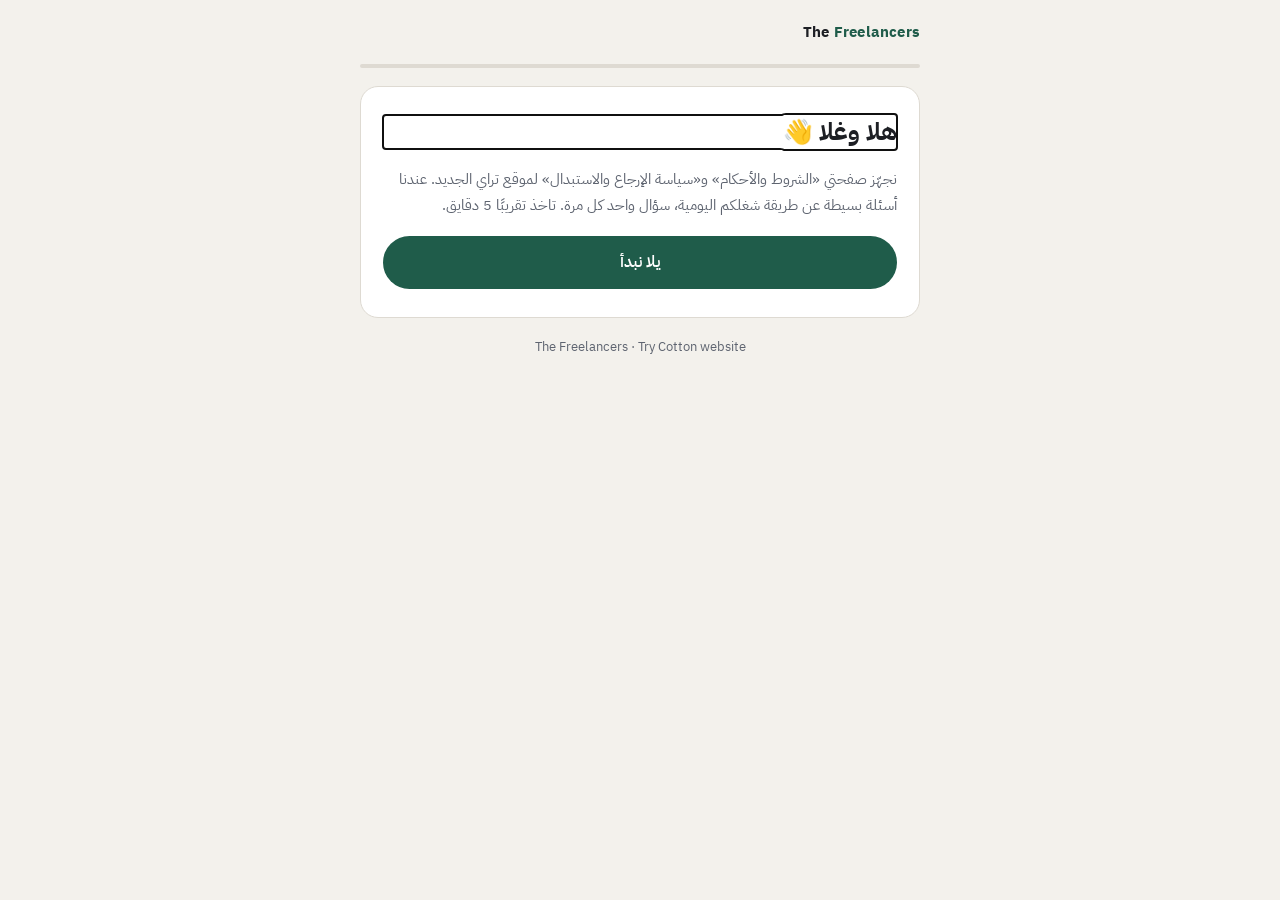
==== trycotton/index.html @ 7494813a "Add Try Cotton questionnaire" ====
<!doctype html>
<html lang="ar" dir="rtl">
<head>
<meta charset="utf-8">
<meta name="viewport" content="width=device-width, initial-scale=1, viewport-fit=cover">
<title>أسئلة تراي — The Freelancers</title>
<meta name="robots" content="noindex, nofollow">
<link rel="preconnect" href="https://fonts.googleapis.com">
<link rel="preconnect" href="https://fonts.gstatic.com" crossorigin>
<link href="https://fonts.googleapis.com/css2?family=IBM+Plex+Sans+Arabic:wght@400;500;600;700&display=swap" rel="stylesheet">
<style>
/* Layout: one centred card, one question per screen, progress line on top */
:root{
  --bg:#F3F1EC; --card:#FFFFFF; --ink:#1D1F24; --muted:#5E6470; --line:#DEDAD2;
  --accent:#1F5C4A; --accent-ink:#FFFFFF; --accent-soft:#E3EEEA; --focus:#2F7D66;
  --font:"IBM Plex Sans Arabic", Tahoma, "Segoe UI", sans-serif;
  color-scheme: light;
}
@media (prefers-color-scheme: dark){ :root{
  --bg:#15171B; --card:#1E2126; --ink:#ECEDEF; --muted:#A3A9B3; --line:#33373E;
  --accent:#5DB79A; --accent-ink:#0F1A16; --accent-soft:#1F3029; --focus:#7FD0B5; color-scheme: dark; } }
*{box-sizing:border-box}
html,body{margin:0;height:100%}
body{background:var(--bg);color:var(--ink);font-family:var(--font);font-size:17px;line-height:1.7;
  padding-left:max(16px,env(safe-area-inset-left,0px));padding-right:max(16px,env(safe-area-inset-right,0px));
  padding-top:env(safe-area-inset-top,0px);padding-bottom:env(safe-area-inset-bottom,0px)}
.wrap{max-width:560px;margin:0 auto;min-height:100%;display:flex;flex-direction:column;padding-block:20px 28px;gap:18px}
.top{display:flex;align-items:center;justify-content:space-between;gap:12px}
.brand{font-weight:700;letter-spacing:.2px;font-size:15px;direction:ltr}
.brand span{color:var(--accent)}
.count{font-size:14px;color:var(--muted);font-variant-numeric:tabular-nums}
.bar{height:4px;background:var(--line);border-radius:4px;overflow:hidden}
.bar i{display:block;height:100%;width:0;background:var(--accent);transition:width .35s ease}
.card{background:var(--card);border:1px solid var(--line);border-radius:18px;padding:28px 22px;display:flex;flex-direction:column;gap:18px;flex:0 0 auto}
.step{font-size:13px;color:var(--accent);font-weight:600}
h1{font-size:24px;line-height:1.45;margin:0;text-wrap:balance}
.hint{margin:0;color:var(--muted);font-size:15px}
.opts{display:flex;flex-direction:column;gap:10px}
.opt{display:flex;align-items:center;gap:12px;width:100%;text-align:right;font:inherit;font-size:16px;color:var(--ink);
  background:var(--card);border:1.5px solid var(--line);border-radius:12px;padding:13px 14px;cursor:pointer;min-height:52px}
.opt:hover{border-color:var(--accent)}
.opt[aria-pressed="true"]{border-color:var(--accent);background:var(--accent-soft)}
.opt .dot{flex:0 0 22px;height:22px;border-radius:50%;border:2px solid var(--line);display:grid;place-items:center}
.opt.multi .dot{border-radius:6px}
.opt[aria-pressed="true"] .dot{border-color:var(--accent);background:var(--accent)}
.opt[aria-pressed="true"] .dot::after{content:"";width:8px;height:8px;border-radius:50%;background:var(--accent-ink)}
.opt.multi[aria-pressed="true"] .dot::after{border-radius:2px}
label.field{display:flex;flex-direction:column;gap:6px;font-size:15px;color:var(--muted)}
input[type=text],textarea{font:inherit;font-size:16px;color:var(--ink);background:var(--card);border:1.5px solid var(--line);
  border-radius:12px;padding:12px 14px;width:100%}
textarea{min-height:110px;resize:vertical}
input:focus,textarea:focus,.opt:focus-visible,.btn:focus-visible{outline:3px solid var(--focus);outline-offset:2px}
.nav{display:flex;gap:10px;align-items:center}
.btn{font:inherit;font-weight:600;font-size:16px;border-radius:999px;padding:12px 22px;cursor:pointer;border:1.5px solid transparent;min-height:48px}
.btn.primary{background:var(--accent);color:var(--accent-ink);flex:1}
.btn.primary:disabled{opacity:.45;cursor:not-allowed}
.btn.ghost{background:transparent;color:var(--ink);border-color:var(--line)}
.err{color:#B3261E;font-size:14px;margin:0}
@media (prefers-color-scheme: dark){ .err{color:#F2B8B5} }
.summary{display:flex;flex-direction:column;gap:12px;max-height:46vh;overflow:auto;padding-inline-end:4px}
.summary div{border-bottom:1px solid var(--line);padding-bottom:10px}
.summary b{display:block;font-size:14px;color:var(--muted);font-weight:500}
.summary span{white-space:pre-line}
.foot{text-align:center;font-size:13px;color:var(--muted);direction:ltr}
.fade{animation:in .3s ease both}
@keyframes in{from{opacity:.4;transform:translateY(6px)}to{opacity:1;transform:none}}
@media (prefers-reduced-motion: reduce){.fade{animation:none}.bar i{transition:none}}
@media (max-width:420px){h1{font-size:21px}.card{padding:22px 16px}}
</style>
</head>
<body>
<div class="wrap">
  <div class="top">
    <div class="brand">The <span>Freelancers</span></div>
    <div class="count" id="count"></div>
  </div>
  <div class="bar" aria-hidden="true"><i id="bar"></i></div>
  <main class="card fade" id="card" aria-live="polite"></main>
  <div class="foot">The Freelancers · Try Cotton website</div>
</div>

<script>
// ===== Settings =====
// WhatsApp number that receives the answers (country code, no + or spaces), e.g. 96512345678
const WHATSAPP_TO = "96596789521";

// ===== Questions (the journey) =====
// type: intro | text | single | multi | review
// "other": true adds a free-text "غير ذلك" choice. "when" decides if a step shows.
const steps = [
  { id:"intro", type:"intro",
    title:"هلا وغلا 👋",
    hint:"نجهّز صفحتي «الشروط والأحكام» و«سياسة الإرجاع والاستبدال» لموقع تراي الجديد. عندنا أسئلة بسيطة عن طريقة شغلكم اليومية، سؤال واحد كل مرة. تاخذ تقريبًا 5 دقايق." },

  { id:"name", type:"text", section:"عنكم", title:"قبل لا نبدأ، منو معانا؟", hint:"اسمك ومنصبك، عشان نعرف نرجع لك لو احتجنا.", placeholder:"مثال: محمد — مدير المبيعات", required:true },

  { id:"legal", type:"text", section:"الشركة", title:"شنو الاسم الرسمي للشركة مثل ما هو مكتوب في السجل التجاري؟", hint:"مكتوب عندنا: الفهد والشلبي للتجارة العامة والمقاولات. إذا صحيح، اكتب «صحيح».", placeholder:"الاسم الرسمي", required:true },
  { id:"cr", type:"text", section:"الشركة", title:"رقم السجل التجاري؟", hint:"مكتوب عندنا 28936. إذا صحيح، اكتب «صحيح».", placeholder:"رقم السجل", required:true },
  { id:"address", type:"text", section:"الشركة", title:"عنوان الشركة اللي نكتبه في الموقع؟", hint:"المنطقة، القطعة، الشارع، المبنى. أو اكتب «لا نريد عنوان».", placeholder:"العنوان", required:true },

  { id:"cutoff", type:"single", section:"التوصيل", title:"لين أي ساعة يقدر العميل يطلب ويوصله الطلب باجر؟", options:["لين 6 المغرب","لين 8 بالليل","لين 10 بالليل","ما في وقت محدد، كل الطلبات توصل اليوم الثاني"], other:true },
  { id:"days", type:"multi", section:"التوصيل", title:"أي أيام يشتغل التوصيل؟", hint:"اختر كل الأيام اللي فيها توصيل.", options:["الأحد","الاثنين","الثلاثاء","الأربعاء","الخميس","الجمعة","السبت"] },
  { id:"attempts", type:"single", section:"التوصيل", title:"إذا المندوب ما قدر يوصل للعميل (ما يرد أو العنوان غلط)، كم مرة يحاول قبل ما يُلغى الطلب؟", options:["مرة وحدة","مرتين","3 مرات","ما نلغي، نتواصل لين نوصل"], other:true },

  { id:"pay", type:"multi", section:"الدفع", title:"طرق الدفع اللي تبونها في الموقع الجديد؟", hint:"اختر كل اللي ينطبق.", options:["كي نت","فيزا / ماستركارد","الدفع عند الاستلام (كاش)"] },
  { id:"codRefund", type:"single", section:"الدفع", when:a=>(a.pay||[]).includes("الدفع عند الاستلام (كاش)"),
    title:"لو العميل دفع كاش عند الاستلام ورجّع الطلب، كيف ترجعون له فلوسه؟", options:["كاش مع المندوب وقت الاستلام","تحويل بنكي","رصيد للطلب الجاي"], other:true },

  { id:"cancel", type:"single", section:"الإلغاء", title:"لو العميل دفع وبعدين غيّر رأيه قبل لا ينشحن الطلب، يقدر يلغيه؟", options:["إيه، ونرجع له المبلغ كامل","لا، بعد الدفع ما في إلغاء"], other:true },

  { id:"packs", type:"single", section:"الإرجاع", title:"العبوات (6 أو 12 قطعة): لو العميل فتح قطعة وحدة من العبوة، شنو يصير بالباقي؟", options:["نقبل إرجاع القطع المسكّرة فقط","العبوة لازم ترجع كاملة ومسكّرة، وإلا ما نقبل"], other:true },
  { id:"sale", type:"single", section:"الإرجاع", title:"المنتجات اللي عليها خصم أو عرض، تنرجع مثل غيرها؟", options:["إيه، نفس السياسة","لا، العروض ما تنرجع ولا تتبدل","تتبدل بس، ما تنرجع فلوسها"], other:true },
  { id:"exchange", type:"single", section:"الإرجاع", title:"في الاستبدال، العميل يقدر ياخذ شنو بداله؟", options:["نفس المنتج بمقاس أو لون ثاني فقط","أي منتج ثاني من الموقع"], other:true },
  { id:"damaged", type:"single", section:"الإرجاع", title:"لو وصل للعميل منتج تالف أو غلط، خلال كم لازم يبلغكم؟", options:["خلال 24 ساعة","خلال 3 أيام","خلال 7 أيام"], other:true },

  { id:"years", type:"single", section:"صفحة من نحن", title:"مكتوب في الموقع: «أكثر من 40 عامًا في السوق الكويتي». هذا صحيح ونقدر نثبته؟", options:["صحيح، خلّوه","نعدّل الرقم","نشيله"], other:true },
  { id:"best", type:"single", section:"صفحة من نحن", title:"ومكتوب: «العلامة الأكثر مبيعًا في الكويت». عندكم شي يثبت هالكلام؟", options:["إيه، عندنا ما يثبت","نخففها (مثلاً: من أشهر العلامات في الكويت)","نشيلها"], other:true },

  { id:"extra", type:"text", long:true, section:"أخيرًا", title:"في أي قاعدة أو شرط تبون نضيفه وما سألناكم عنه؟", hint:"مثلاً: حد أدنى للطلب، هدايا، تغليف، أي ملاحظة. إذا ما في شي، اكتب «لا».", placeholder:"اكتب هنا", required:false },

  { id:"review", type:"review", title:"تمام، خلصنا! 🎉", hint:"راجع أجوبتك تحت. إذا كل شي صحيح، اضغط «إرسال على واتساب» وبتوصلنا الأجوبة مباشرة." }
];

// ===== State =====
const answers = {}; const otherText = {};
let i = 0;
const visible = () => steps.filter(s => !s.when || s.when(answers));
const qSteps = () => visible().filter(s => !["intro","review"].includes(s.type));

const el = (tag, attrs={}, kids=[]) => { const e=document.createElement(tag);
  for (const [k,v] of Object.entries(attrs)) { if(k==="class") e.className=v; else if(k==="text") e.textContent=v; else if(k.startsWith("on")) e.addEventListener(k.slice(2),v); else e.setAttribute(k,v); }
  (Array.isArray(kids)?kids:[kids]).forEach(c=>c&&e.appendChild(c)); return e; };

function valueOf(s){
  const v = answers[s.id];
  if (s.type==="multi") return (v||[]).join("، ");
  if (v==="__other") return (otherText[s.id]||"").trim();
  return (v||"").toString().trim();
}
function isDone(s){
  if (s.type==="text") return !s.required || valueOf(s).length>0;
  if (s.type==="multi") return (answers[s.id]||[]).length>0;
  if (s.type==="single") return answers[s.id] && (answers[s.id]!=="__other" || valueOf(s).length>0);
  return true;
}

function render(){
  const list = visible(); const s = list[i]; const qs = qSteps(); const qi = qs.indexOf(s);
  const card = document.getElementById("card"); card.replaceChildren(); card.classList.remove("fade"); void card.offsetWidth; card.classList.add("fade");
  document.getElementById("count").textContent = qi>=0 ? `سؤال ${qi+1} من ${qs.length}` : "";
  document.getElementById("bar").style.width = s.type==="intro" ? "0%" : s.type==="review" ? "100%" : `${Math.round((qi)/qs.length*100)}%`;

  if (s.section) card.appendChild(el("div",{class:"step",text:s.section}));
  card.appendChild(el("h1",{text:s.title, id:"q-title", tabindex:"-1"}));
  if (s.hint) card.appendChild(el("p",{class:"hint",text:s.hint}));

  const next = el("button",{class:"btn primary",type:"button",text: s.type==="intro"?"يلا نبدأ":"التالي", onclick:go});
  const back = i>0 ? el("button",{class:"btn ghost",type:"button",text:"رجوع",onclick:()=>{i--;render()}}) : null;
  const refresh = () => { next.disabled = !isDone(s); };

  if (s.type==="text"){
    const id="in-"+s.id;
    const input = s.long ? el("textarea",{id,placeholder:s.placeholder||""}) : el("input",{id,type:"text",placeholder:s.placeholder||"",autocomplete:"off"});
    input.value = answers[s.id]||"";
    input.addEventListener("input",()=>{answers[s.id]=input.value;refresh()});
    if (!s.long) input.addEventListener("keydown",e=>{ if(e.key==="Enter"&&!next.disabled) go(); });
    card.appendChild(el("label",{class:"field",for:id},[input]));
    setTimeout(()=>input.focus(),50);
  }

  if (s.type==="single"||s.type==="multi"){
    const wrap = el("div",{class:"opts",role:"group","aria-labelledby":"q-title"});
    const opts = [...s.options]; if (s.other) opts.push("__other");
    const otherInput = s.other ? el("input",{type:"text",id:"other-"+s.id,placeholder:"اكتب جوابك",autocomplete:"off"}) : null;
    const otherWrap = s.other ? el("label",{class:"field",for:"other-"+s.id},[otherInput]) : null;
    const sync = () => {
      [...wrap.children].forEach(b=>{ const val=b.dataset.v;
        const on = s.type==="multi" ? (answers[s.id]||[]).includes(val) : answers[s.id]===val;
        b.setAttribute("aria-pressed", on?"true":"false"); });
      if (otherWrap) otherWrap.hidden = answers[s.id]!=="__other";
      refresh();
    };
    opts.forEach(o=>{
      const b = el("button",{class:"opt"+(s.type==="multi"?" multi":""),type:"button","aria-pressed":"false"},[el("span",{class:"dot","aria-hidden":"true"}),el("span",{text:o==="__other"?"غير ذلك":o})]);
      b.dataset.v=o;
      b.addEventListener("click",()=>{
        if (s.type==="multi"){ const cur=new Set(answers[s.id]||[]); cur.has(o)?cur.delete(o):cur.add(o); answers[s.id]=[...cur]; }
        else { answers[s.id]=o; if(o==="__other") setTimeout(()=>otherInput.focus(),30); }
        sync();
        if (s.type==="single" && o!=="__other") setTimeout(()=>{ if(visible()[i]===s) go(); }, 280);
      });
      wrap.appendChild(b);
    });
    card.appendChild(wrap);
    if (otherWrap){ otherInput.value = otherText[s.id]||""; otherInput.addEventListener("input",()=>{otherText[s.id]=otherInput.value;refresh()});
      otherInput.addEventListener("keydown",e=>{ if(e.key==="Enter"&&!next.disabled) go(); }); card.appendChild(otherWrap); }
    sync();
  }

  if (s.type==="review"){
    const sum = el("div",{class:"summary"});
    qSteps().forEach(q=>{ sum.appendChild(el("div",{},[el("b",{text:q.title}), el("span",{text:valueOf(q)||"—"})])); });
    card.appendChild(sum);
    const text = buildMessage();
    const wa = el("a",{class:"btn primary",href:`https://wa.me/${WHATSAPP_TO}?text=${encodeURIComponent(text)}`,target:"_blank",rel:"noopener",text:"إرسال على واتساب",style:"text-align:center;text-decoration:none;display:flex;align-items:center;justify-content:center"});
    const copyMsg = el("p",{class:"hint",text:""});
    const copy = el("button",{class:"btn ghost",type:"button",text:"نسخ الأجوبة",onclick:async()=>{
      try{ await navigator.clipboard.writeText(text); copyMsg.textContent="تم النسخ. الصقها في واتساب أو إيميل وأرسلها لنا."; }
      catch(e){ copyMsg.textContent="ما قدرنا ننسخ تلقائيًا. حدّد النص فوق وانسخه يدويًا."; } }});
    card.appendChild(el("div",{class:"nav"},[wa]));
    card.appendChild(el("div",{class:"nav"},[back, copy]));
    card.appendChild(copyMsg);
    card.appendChild(el("p",{class:"hint",text:"شكرًا على وقتكم. بنجهّز الصفحات ونرسلها لكم للمراجعة."}));
    return;
  }

  card.appendChild(el("div",{class:"nav"},[back, next]));
  refresh();
  if (s.type!=="text") document.getElementById("q-title").focus({preventScroll:true});
}

function go(){
  const list = visible(); const s = list[i];
  if (!isDone(s)) return;
  i = Math.min(i+1, visible().length-1);
  render(); window.scrollTo({top:0,behavior:"smooth"});
}

function buildMessage(){
  const lines = ["أجوبة أسئلة موقع تراي (الشروط والأحكام + الإرجاع)",""];
  qSteps().forEach((q,n)=>{ lines.push(`${n+1}) ${q.title}`); lines.push(`← ${valueOf(q)||"—"}`); lines.push(""); });
  return lines.join("\n");
}

render();
</script>
</body>
</html>
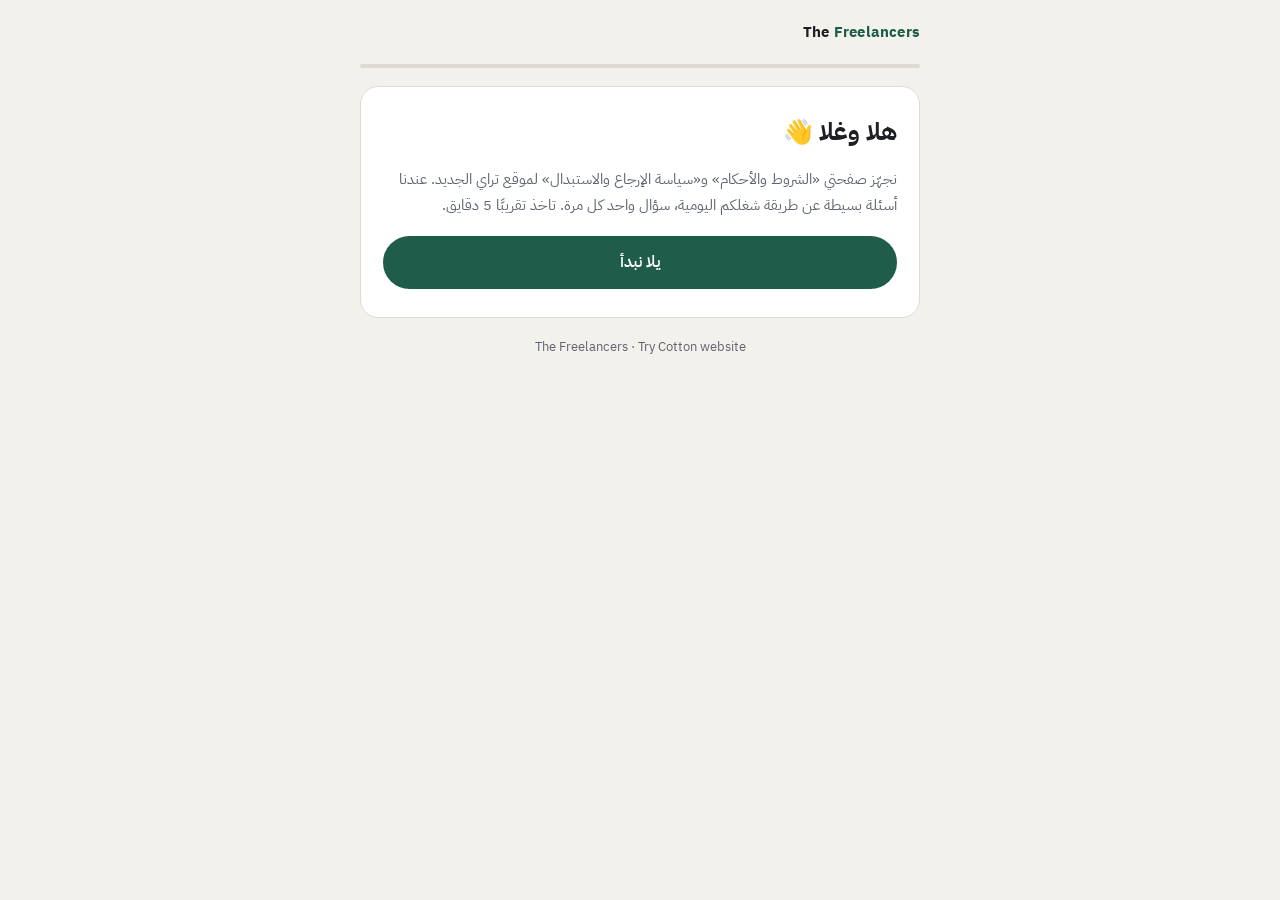
==== commit 21f79074: "Hide focus outline on question title" ====
--- a/trycotton/index.html
+++ b/trycotton/index.html
@@ -50,6 +50,7 @@
   border-radius:12px;padding:12px 14px;width:100%}
 textarea{min-height:110px;resize:vertical}
 input:focus,textarea:focus,.opt:focus-visible,.btn:focus-visible{outline:3px solid var(--focus);outline-offset:2px}
+h1:focus{outline:none}
 .nav{display:flex;gap:10px;align-items:center}
 .btn{font:inherit;font-weight:600;font-size:16px;border-radius:999px;padding:12px 22px;cursor:pointer;border:1.5px solid transparent;min-height:48px}
 .btn.primary{background:var(--accent);color:var(--accent-ink);flex:1}
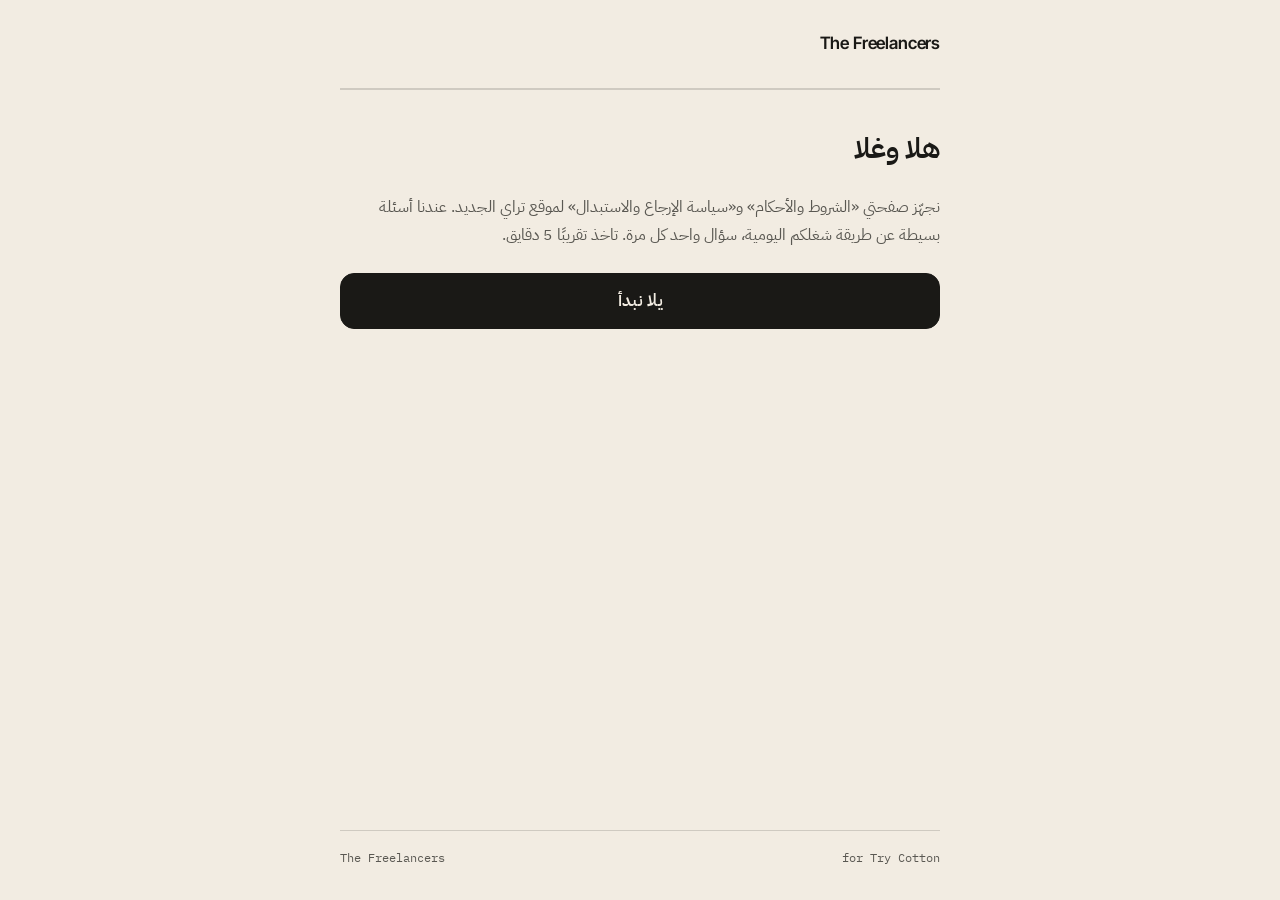
==== commit 332e3799: "Restyle questionnaire with The Freelancers design system and make it a reusable template" ====
--- a/trycotton/index.html
+++ b/trycotton/index.html
@@ -5,92 +5,27 @@
 <meta name="viewport" content="width=device-width, initial-scale=1, viewport-fit=cover">
 <title>أسئلة تراي — The Freelancers</title>
 <meta name="robots" content="noindex, nofollow">
+<meta name="theme-color" content="#F2ECE2" media="(prefers-color-scheme: light)">
+<meta name="theme-color" content="#1A1916" media="(prefers-color-scheme: dark)">
 <link rel="preconnect" href="https://fonts.googleapis.com">
 <link rel="preconnect" href="https://fonts.gstatic.com" crossorigin>
-<link href="https://fonts.googleapis.com/css2?family=IBM+Plex+Sans+Arabic:wght@400;500;600;700&display=swap" rel="stylesheet">
-<style>
-/* Layout: one centred card, one question per screen, progress line on top */
-:root{
-  --bg:#F3F1EC; --card:#FFFFFF; --ink:#1D1F24; --muted:#5E6470; --line:#DEDAD2;
-  --accent:#1F5C4A; --accent-ink:#FFFFFF; --accent-soft:#E3EEEA; --focus:#2F7D66;
-  --font:"IBM Plex Sans Arabic", Tahoma, "Segoe UI", sans-serif;
-  color-scheme: light;
-}
-@media (prefers-color-scheme: dark){ :root{
-  --bg:#15171B; --card:#1E2126; --ink:#ECEDEF; --muted:#A3A9B3; --line:#33373E;
-  --accent:#5DB79A; --accent-ink:#0F1A16; --accent-soft:#1F3029; --focus:#7FD0B5; color-scheme: dark; } }
-*{box-sizing:border-box}
-html,body{margin:0;height:100%}
-body{background:var(--bg);color:var(--ink);font-family:var(--font);font-size:17px;line-height:1.7;
-  padding-left:max(16px,env(safe-area-inset-left,0px));padding-right:max(16px,env(safe-area-inset-right,0px));
-  padding-top:env(safe-area-inset-top,0px);padding-bottom:env(safe-area-inset-bottom,0px)}
-.wrap{max-width:560px;margin:0 auto;min-height:100%;display:flex;flex-direction:column;padding-block:20px 28px;gap:18px}
-.top{display:flex;align-items:center;justify-content:space-between;gap:12px}
-.brand{font-weight:700;letter-spacing:.2px;font-size:15px;direction:ltr}
-.brand span{color:var(--accent)}
-.count{font-size:14px;color:var(--muted);font-variant-numeric:tabular-nums}
-.bar{height:4px;background:var(--line);border-radius:4px;overflow:hidden}
-.bar i{display:block;height:100%;width:0;background:var(--accent);transition:width .35s ease}
-.card{background:var(--card);border:1px solid var(--line);border-radius:18px;padding:28px 22px;display:flex;flex-direction:column;gap:18px;flex:0 0 auto}
-.step{font-size:13px;color:var(--accent);font-weight:600}
-h1{font-size:24px;line-height:1.45;margin:0;text-wrap:balance}
-.hint{margin:0;color:var(--muted);font-size:15px}
-.opts{display:flex;flex-direction:column;gap:10px}
-.opt{display:flex;align-items:center;gap:12px;width:100%;text-align:right;font:inherit;font-size:16px;color:var(--ink);
-  background:var(--card);border:1.5px solid var(--line);border-radius:12px;padding:13px 14px;cursor:pointer;min-height:52px}
-.opt:hover{border-color:var(--accent)}
-.opt[aria-pressed="true"]{border-color:var(--accent);background:var(--accent-soft)}
-.opt .dot{flex:0 0 22px;height:22px;border-radius:50%;border:2px solid var(--line);display:grid;place-items:center}
-.opt.multi .dot{border-radius:6px}
-.opt[aria-pressed="true"] .dot{border-color:var(--accent);background:var(--accent)}
-.opt[aria-pressed="true"] .dot::after{content:"";width:8px;height:8px;border-radius:50%;background:var(--accent-ink)}
-.opt.multi[aria-pressed="true"] .dot::after{border-radius:2px}
-label.field{display:flex;flex-direction:column;gap:6px;font-size:15px;color:var(--muted)}
-input[type=text],textarea{font:inherit;font-size:16px;color:var(--ink);background:var(--card);border:1.5px solid var(--line);
-  border-radius:12px;padding:12px 14px;width:100%}
-textarea{min-height:110px;resize:vertical}
-input:focus,textarea:focus,.opt:focus-visible,.btn:focus-visible{outline:3px solid var(--focus);outline-offset:2px}
-h1:focus{outline:none}
-.nav{display:flex;gap:10px;align-items:center}
-.btn{font:inherit;font-weight:600;font-size:16px;border-radius:999px;padding:12px 22px;cursor:pointer;border:1.5px solid transparent;min-height:48px}
-.btn.primary{background:var(--accent);color:var(--accent-ink);flex:1}
-.btn.primary:disabled{opacity:.45;cursor:not-allowed}
-.btn.ghost{background:transparent;color:var(--ink);border-color:var(--line)}
-.err{color:#B3261E;font-size:14px;margin:0}
-@media (prefers-color-scheme: dark){ .err{color:#F2B8B5} }
-.summary{display:flex;flex-direction:column;gap:12px;max-height:46vh;overflow:auto;padding-inline-end:4px}
-.summary div{border-bottom:1px solid var(--line);padding-bottom:10px}
-.summary b{display:block;font-size:14px;color:var(--muted);font-weight:500}
-.summary span{white-space:pre-line}
-.foot{text-align:center;font-size:13px;color:var(--muted);direction:ltr}
-.fade{animation:in .3s ease both}
-@keyframes in{from{opacity:.4;transform:translateY(6px)}to{opacity:1;transform:none}}
-@media (prefers-reduced-motion: reduce){.fade{animation:none}.bar i{transition:none}}
-@media (max-width:420px){h1{font-size:21px}.card{padding:22px 16px}}
-</style>
+<link href="https://fonts.googleapis.com/css2?family=IBM+Plex+Mono:wght@400;500&family=IBM+Plex+Sans+Arabic:wght@400;500;600;700&family=Inter+Tight:wght@500;600&display=swap" rel="stylesheet">
+<link rel="stylesheet" href="../assets/freelancers.css">
 </head>
 <body>
-<div class="wrap">
-  <div class="top">
-    <div class="brand">The <span>Freelancers</span></div>
-    <div class="count" id="count"></div>
-  </div>
-  <div class="bar" aria-hidden="true"><i id="bar"></i></div>
-  <main class="card fade" id="card" aria-live="polite"></main>
-  <div class="foot">The Freelancers · Try Cotton website</div>
-</div>
-
 <script>
-// ===== Settings =====
-// WhatsApp number that receives the answers (country code, no + or spaces), e.g. 96512345678
-const WHATSAPP_TO = "96596789521";
-
-// ===== Questions (the journey) =====
-// type: intro | text | single | multi | review
-// "other": true adds a free-text "غير ذلك" choice. "when" decides if a step shows.
-const steps = [
+// Client settings — only this block changes per client.
+window.TF_FORM = {
+  client: "Try Cotton",
+  // WhatsApp number that receives the answers (country code, no + or spaces)
+  whatsapp: "96596789521",
+  messageTitle: "أجوبة أسئلة موقع تراي (الشروط والأحكام + الإرجاع)",
+  thanks: "شكرًا على وقتكم. بنجهّز الصفحات ونرسلها لكم للمراجعة.",
+  // type: intro | text | single | multi | review
+  // "other": true adds a free-text "غير ذلك" choice. "when" decides if a step shows.
+  steps: [
   { id:"intro", type:"intro",
-    title:"هلا وغلا 👋",
+    title:"هلا وغلا",
     hint:"نجهّز صفحتي «الشروط والأحكام» و«سياسة الإرجاع والاستبدال» لموقع تراي الجديد. عندنا أسئلة بسيطة عن طريقة شغلكم اليومية، سؤال واحد كل مرة. تاخذ تقريبًا 5 دقايق." },
 
   { id:"name", type:"text", section:"عنكم", title:"قبل لا نبدأ، منو معانا؟", hint:"اسمك ومنصبك، عشان نعرف نرجع لك لو احتجنا.", placeholder:"مثال: محمد — مدير المبيعات", required:true },
@@ -118,122 +53,10 @@
   { id:"best", type:"single", section:"صفحة من نحن", title:"ومكتوب: «العلامة الأكثر مبيعًا في الكويت». عندكم شي يثبت هالكلام؟", options:["إيه، عندنا ما يثبت","نخففها (مثلاً: من أشهر العلامات في الكويت)","نشيلها"], other:true },
 
   { id:"extra", type:"text", long:true, section:"أخيرًا", title:"في أي قاعدة أو شرط تبون نضيفه وما سألناكم عنه؟", hint:"مثلاً: حد أدنى للطلب، هدايا، تغليف، أي ملاحظة. إذا ما في شي، اكتب «لا».", placeholder:"اكتب هنا", required:false },
-
-  { id:"review", type:"review", title:"تمام، خلصنا! 🎉", hint:"راجع أجوبتك تحت. إذا كل شي صحيح، اضغط «إرسال على واتساب» وبتوصلنا الأجوبة مباشرة." }
-];
-
-// ===== State =====
-const answers = {}; const otherText = {};
-let i = 0;
-const visible = () => steps.filter(s => !s.when || s.when(answers));
-const qSteps = () => visible().filter(s => !["intro","review"].includes(s.type));
-
-const el = (tag, attrs={}, kids=[]) => { const e=document.createElement(tag);
-  for (const [k,v] of Object.entries(attrs)) { if(k==="class") e.className=v; else if(k==="text") e.textContent=v; else if(k.startsWith("on")) e.addEventListener(k.slice(2),v); else e.setAttribute(k,v); }
-  (Array.isArray(kids)?kids:[kids]).forEach(c=>c&&e.appendChild(c)); return e; };
-
-function valueOf(s){
-  const v = answers[s.id];
-  if (s.type==="multi") return (v||[]).join("، ");
-  if (v==="__other") return (otherText[s.id]||"").trim();
-  return (v||"").toString().trim();
-}
-function isDone(s){
-  if (s.type==="text") return !s.required || valueOf(s).length>0;
-  if (s.type==="multi") return (answers[s.id]||[]).length>0;
-  if (s.type==="single") return answers[s.id] && (answers[s.id]!=="__other" || valueOf(s).length>0);
-  return true;
-}
-
-function render(){
-  const list = visible(); const s = list[i]; const qs = qSteps(); const qi = qs.indexOf(s);
-  const card = document.getElementById("card"); card.replaceChildren(); card.classList.remove("fade"); void card.offsetWidth; card.classList.add("fade");
-  document.getElementById("count").textContent = qi>=0 ? `سؤال ${qi+1} من ${qs.length}` : "";
-  document.getElementById("bar").style.width = s.type==="intro" ? "0%" : s.type==="review" ? "100%" : `${Math.round((qi)/qs.length*100)}%`;
-
-  if (s.section) card.appendChild(el("div",{class:"step",text:s.section}));
-  card.appendChild(el("h1",{text:s.title, id:"q-title", tabindex:"-1"}));
-  if (s.hint) card.appendChild(el("p",{class:"hint",text:s.hint}));
-
-  const next = el("button",{class:"btn primary",type:"button",text: s.type==="intro"?"يلا نبدأ":"التالي", onclick:go});
-  const back = i>0 ? el("button",{class:"btn ghost",type:"button",text:"رجوع",onclick:()=>{i--;render()}}) : null;
-  const refresh = () => { next.disabled = !isDone(s); };
-
-  if (s.type==="text"){
-    const id="in-"+s.id;
-    const input = s.long ? el("textarea",{id,placeholder:s.placeholder||""}) : el("input",{id,type:"text",placeholder:s.placeholder||"",autocomplete:"off"});
-    input.value = answers[s.id]||"";
-    input.addEventListener("input",()=>{answers[s.id]=input.value;refresh()});
-    if (!s.long) input.addEventListener("keydown",e=>{ if(e.key==="Enter"&&!next.disabled) go(); });
-    card.appendChild(el("label",{class:"field",for:id},[input]));
-    setTimeout(()=>input.focus(),50);
-  }
-
-  if (s.type==="single"||s.type==="multi"){
-    const wrap = el("div",{class:"opts",role:"group","aria-labelledby":"q-title"});
-    const opts = [...s.options]; if (s.other) opts.push("__other");
-    const otherInput = s.other ? el("input",{type:"text",id:"other-"+s.id,placeholder:"اكتب جوابك",autocomplete:"off"}) : null;
-    const otherWrap = s.other ? el("label",{class:"field",for:"other-"+s.id},[otherInput]) : null;
-    const sync = () => {
-      [...wrap.children].forEach(b=>{ const val=b.dataset.v;
-        const on = s.type==="multi" ? (answers[s.id]||[]).includes(val) : answers[s.id]===val;
-        b.setAttribute("aria-pressed", on?"true":"false"); });
-      if (otherWrap) otherWrap.hidden = answers[s.id]!=="__other";
-      refresh();
-    };
-    opts.forEach(o=>{
-      const b = el("button",{class:"opt"+(s.type==="multi"?" multi":""),type:"button","aria-pressed":"false"},[el("span",{class:"dot","aria-hidden":"true"}),el("span",{text:o==="__other"?"غير ذلك":o})]);
-      b.dataset.v=o;
-      b.addEventListener("click",()=>{
-        if (s.type==="multi"){ const cur=new Set(answers[s.id]||[]); cur.has(o)?cur.delete(o):cur.add(o); answers[s.id]=[...cur]; }
-        else { answers[s.id]=o; if(o==="__other") setTimeout(()=>otherInput.focus(),30); }
-        sync();
-        if (s.type==="single" && o!=="__other") setTimeout(()=>{ if(visible()[i]===s) go(); }, 280);
-      });
-      wrap.appendChild(b);
-    });
-    card.appendChild(wrap);
-    if (otherWrap){ otherInput.value = otherText[s.id]||""; otherInput.addEventListener("input",()=>{otherText[s.id]=otherInput.value;refresh()});
-      otherInput.addEventListener("keydown",e=>{ if(e.key==="Enter"&&!next.disabled) go(); }); card.appendChild(otherWrap); }
-    sync();
-  }
-
-  if (s.type==="review"){
-    const sum = el("div",{class:"summary"});
-    qSteps().forEach(q=>{ sum.appendChild(el("div",{},[el("b",{text:q.title}), el("span",{text:valueOf(q)||"—"})])); });
-    card.appendChild(sum);
-    const text = buildMessage();
-    const wa = el("a",{class:"btn primary",href:`https://wa.me/${WHATSAPP_TO}?text=${encodeURIComponent(text)}`,target:"_blank",rel:"noopener",text:"إرسال على واتساب",style:"text-align:center;text-decoration:none;display:flex;align-items:center;justify-content:center"});
-    const copyMsg = el("p",{class:"hint",text:""});
-    const copy = el("button",{class:"btn ghost",type:"button",text:"نسخ الأجوبة",onclick:async()=>{
-      try{ await navigator.clipboard.writeText(text); copyMsg.textContent="تم النسخ. الصقها في واتساب أو إيميل وأرسلها لنا."; }
-      catch(e){ copyMsg.textContent="ما قدرنا ننسخ تلقائيًا. حدّد النص فوق وانسخه يدويًا."; } }});
-    card.appendChild(el("div",{class:"nav"},[wa]));
-    card.appendChild(el("div",{class:"nav"},[back, copy]));
-    card.appendChild(copyMsg);
-    card.appendChild(el("p",{class:"hint",text:"شكرًا على وقتكم. بنجهّز الصفحات ونرسلها لكم للمراجعة."}));
-    return;
-  }
-
-  card.appendChild(el("div",{class:"nav"},[back, next]));
-  refresh();
-  if (s.type!=="text") document.getElementById("q-title").focus({preventScroll:true});
-}
-
-function go(){
-  const list = visible(); const s = list[i];
-  if (!isDone(s)) return;
-  i = Math.min(i+1, visible().length-1);
-  render(); window.scrollTo({top:0,behavior:"smooth"});
-}
-
-function buildMessage(){
-  const lines = ["أجوبة أسئلة موقع تراي (الشروط والأحكام + الإرجاع)",""];
-  qSteps().forEach((q,n)=>{ lines.push(`${n+1}) ${q.title}`); lines.push(`← ${valueOf(q)||"—"}`); lines.push(""); });
-  return lines.join("\n");
-}
-
-render();
+  { id:"review", type:"review", title:"تمام، خلصنا!", hint:"راجع أجوبتك تحت. إذا كل شي صحيح، اضغط «إرسال على واتساب» وبتوصلنا الأجوبة مباشرة." }
+  ]
+};
 </script>
+<script src="../assets/questionnaire.js"></script>
 </body>
 </html>
--- a/assets/freelancers.css
+++ b/assets/freelancers.css
@@ -0,0 +1,86 @@
+/* The Freelancers — questionnaire design system
+   Two colours only: ink and linen. Tints of ink for secondary text and lines. */
+:root{
+  --ink:#1A1916; --linen:#F2ECE2;
+  --fg:var(--ink); --bg:var(--linen);
+  --fg-2:rgba(26,25,22,.70);   /* secondary text, >= 4.5:1 on linen */
+  --line:rgba(26,25,22,.16);
+  --line-strong:rgba(26,25,22,.38);
+  --tint:rgba(26,25,22,.05);
+  --font-en:"Inter Tight", system-ui, sans-serif;
+  --font-ar:"IBM Plex Sans Arabic", Tahoma, sans-serif;
+  --font-mono:"IBM Plex Mono", ui-monospace, monospace;
+  --r:14px; --s1:4px; --s2:8px; --s3:12px; --s4:16px; --s5:24px; --s6:32px; --s7:48px;
+  color-scheme:light;
+}
+@media (prefers-color-scheme: dark){ :root{
+  --fg:var(--linen); --bg:var(--ink);
+  --fg-2:rgba(242,236,226,.72); --line:rgba(242,236,226,.16);
+  --line-strong:rgba(242,236,226,.40); --tint:rgba(242,236,226,.06); color-scheme:dark; } }
+
+*{box-sizing:border-box}
+html,body{margin:0;min-height:100%}
+body{background:var(--bg);color:var(--fg);font-family:var(--font-ar);font-size:17px;line-height:1.75;
+  -webkit-font-smoothing:antialiased;
+  padding:env(safe-area-inset-top,0) max(16px,env(safe-area-inset-right,0px)) env(safe-area-inset-bottom,0) max(16px,env(safe-area-inset-left,0px))}
+[hidden]{display:none!important}
+
+/* Shell */
+.tf-wrap{max-width:600px;margin:0 auto;min-height:100vh;min-height:100dvh;display:flex;flex-direction:column;gap:var(--s5);padding-block:var(--s5) var(--s6)}
+.tf-top{display:flex;align-items:center;justify-content:space-between;gap:var(--s3);min-height:40px}
+.tf-mark{font-family:var(--font-en);font-weight:600;font-size:17px;letter-spacing:-.01em;direction:ltr;color:var(--fg);text-decoration:none}
+.tf-mark img{display:block;height:28px;width:auto}
+.tf-count{font-family:var(--font-mono);font-size:13px;color:var(--fg-2);direction:ltr;font-variant-numeric:tabular-nums}
+.tf-bar{height:2px;background:var(--line)}
+.tf-bar i{display:block;height:100%;width:0;background:var(--fg);transition:width .4s ease}
+.tf-main{flex:1;display:flex;flex-direction:column;gap:var(--s5);padding-top:var(--s4)}
+.tf-foot{display:flex;justify-content:space-between;gap:var(--s3);font-family:var(--font-mono);font-size:12px;color:var(--fg-2);
+  direction:ltr;border-top:1px solid var(--line);padding-top:var(--s4)}
+
+/* Type */
+.tf-label{font-size:14px;font-weight:500;color:var(--fg-2);margin:0}
+.tf-q{font-size:28px;line-height:1.4;font-weight:600;margin:0;text-wrap:balance;letter-spacing:-.005em}
+.tf-q:focus{outline:none}
+.tf-hint{margin:0;color:var(--fg-2);font-size:16px}
+
+/* Options */
+.tf-opts{display:flex;flex-direction:column;gap:var(--s2)}
+.tf-opt{display:flex;align-items:center;gap:var(--s3);width:100%;min-height:56px;text-align:start;font:inherit;font-size:17px;
+  color:var(--fg);background:transparent;border:1px solid var(--line-strong);border-radius:var(--r);padding:var(--s3) var(--s4);cursor:pointer;
+  transition:background .15s ease,border-color .15s ease,color .15s ease}
+@media (hover:hover){.tf-opt:hover{background:var(--tint)}}
+.tf-opt .tf-tick{flex:0 0 20px;height:20px;border-radius:50%;border:1.5px solid currentColor;opacity:.55;display:grid;place-items:center}
+.tf-opt.multi .tf-tick{border-radius:5px}
+.tf-opt[aria-pressed="true"]{background:var(--fg);color:var(--bg);border-color:var(--fg)}
+.tf-opt[aria-pressed="true"] .tf-tick{opacity:1}
+.tf-opt[aria-pressed="true"] .tf-tick::after{content:"";width:8px;height:8px;border-radius:50%;background:currentColor}
+.tf-opt.multi[aria-pressed="true"] .tf-tick::after{border-radius:2px}
+
+/* Inputs */
+.tf-field{display:block}
+.tf-input{display:block;width:100%;font:inherit;font-size:17px;color:var(--fg);background:transparent;
+  border:1px solid var(--line-strong);border-radius:var(--r);padding:14px var(--s4);min-height:56px}
+.tf-input::placeholder{color:var(--fg-2);opacity:.8}
+textarea.tf-input{min-height:130px;resize:vertical}
+
+/* Buttons */
+.tf-nav{display:flex;gap:var(--s2);align-items:stretch}
+.tf-btn{font:inherit;font-weight:600;font-size:17px;min-height:56px;padding:0 var(--s5);border-radius:var(--r);cursor:pointer;
+  border:1px solid var(--fg);display:inline-flex;align-items:center;justify-content:center;text-decoration:none;transition:opacity .15s ease}
+.tf-btn.primary{background:var(--fg);color:var(--bg);flex:1}
+.tf-btn.primary:disabled{opacity:.3;cursor:not-allowed}
+.tf-btn.secondary{background:transparent;color:var(--fg);border-color:var(--line-strong)}
+.tf-input:focus-visible,.tf-opt:focus-visible,.tf-btn:focus-visible,.tf-mark:focus-visible{outline:2px solid var(--fg);outline-offset:3px}
+
+/* Review */
+.tf-summary{display:flex;flex-direction:column;border-top:1px solid var(--line)}
+.tf-summary div{padding:var(--s3) 0;border-bottom:1px solid var(--line)}
+.tf-summary b{display:block;font-size:14px;font-weight:500;color:var(--fg-2)}
+.tf-summary span{white-space:pre-line;font-weight:500}
+.tf-note{margin:0;font-size:15px;color:var(--fg-2);min-height:1em}
+
+/* Motion */
+.tf-in{animation:tf-in .35s ease both}
+@keyframes tf-in{from{opacity:0;transform:translateY(8px)}to{opacity:1;transform:none}}
+@media (prefers-reduced-motion: reduce){.tf-in{animation:none}.tf-bar i,.tf-opt{transition:none}}
+@media (max-width:420px){.tf-q{font-size:24px}}
